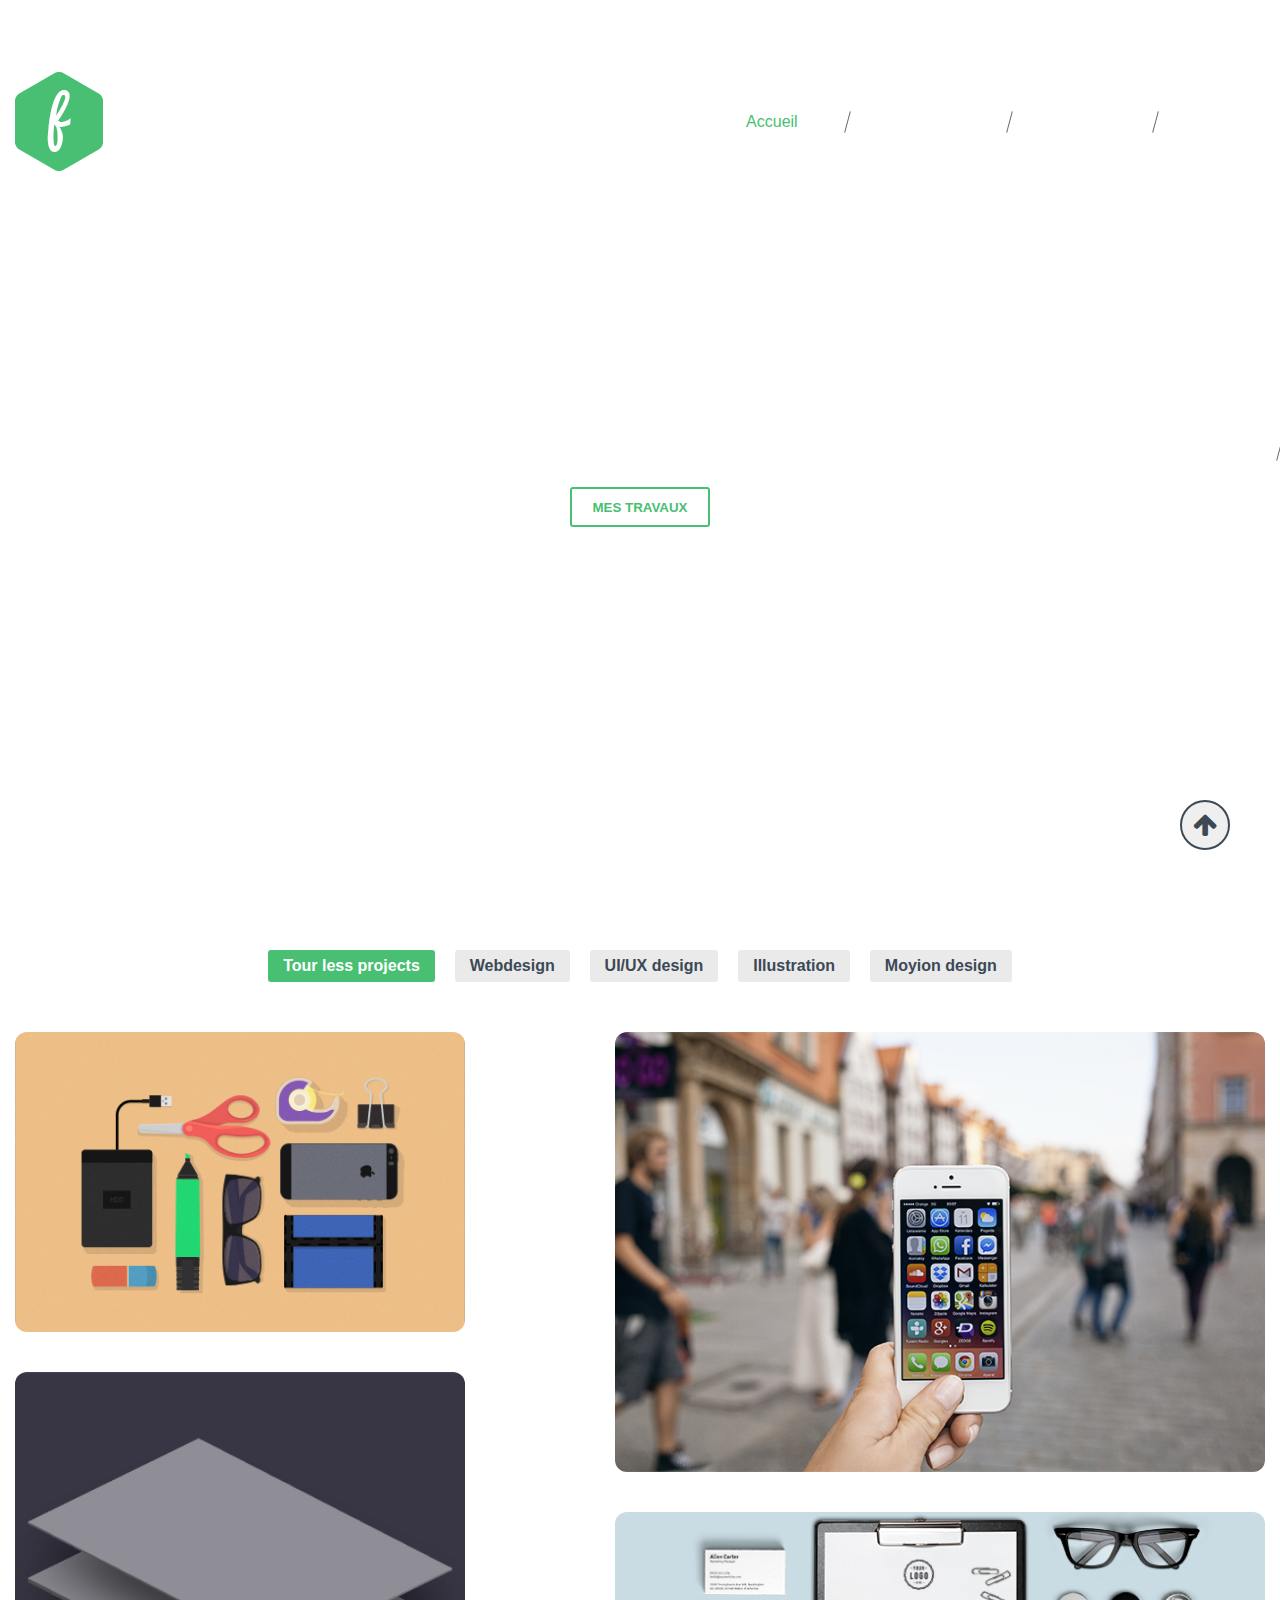
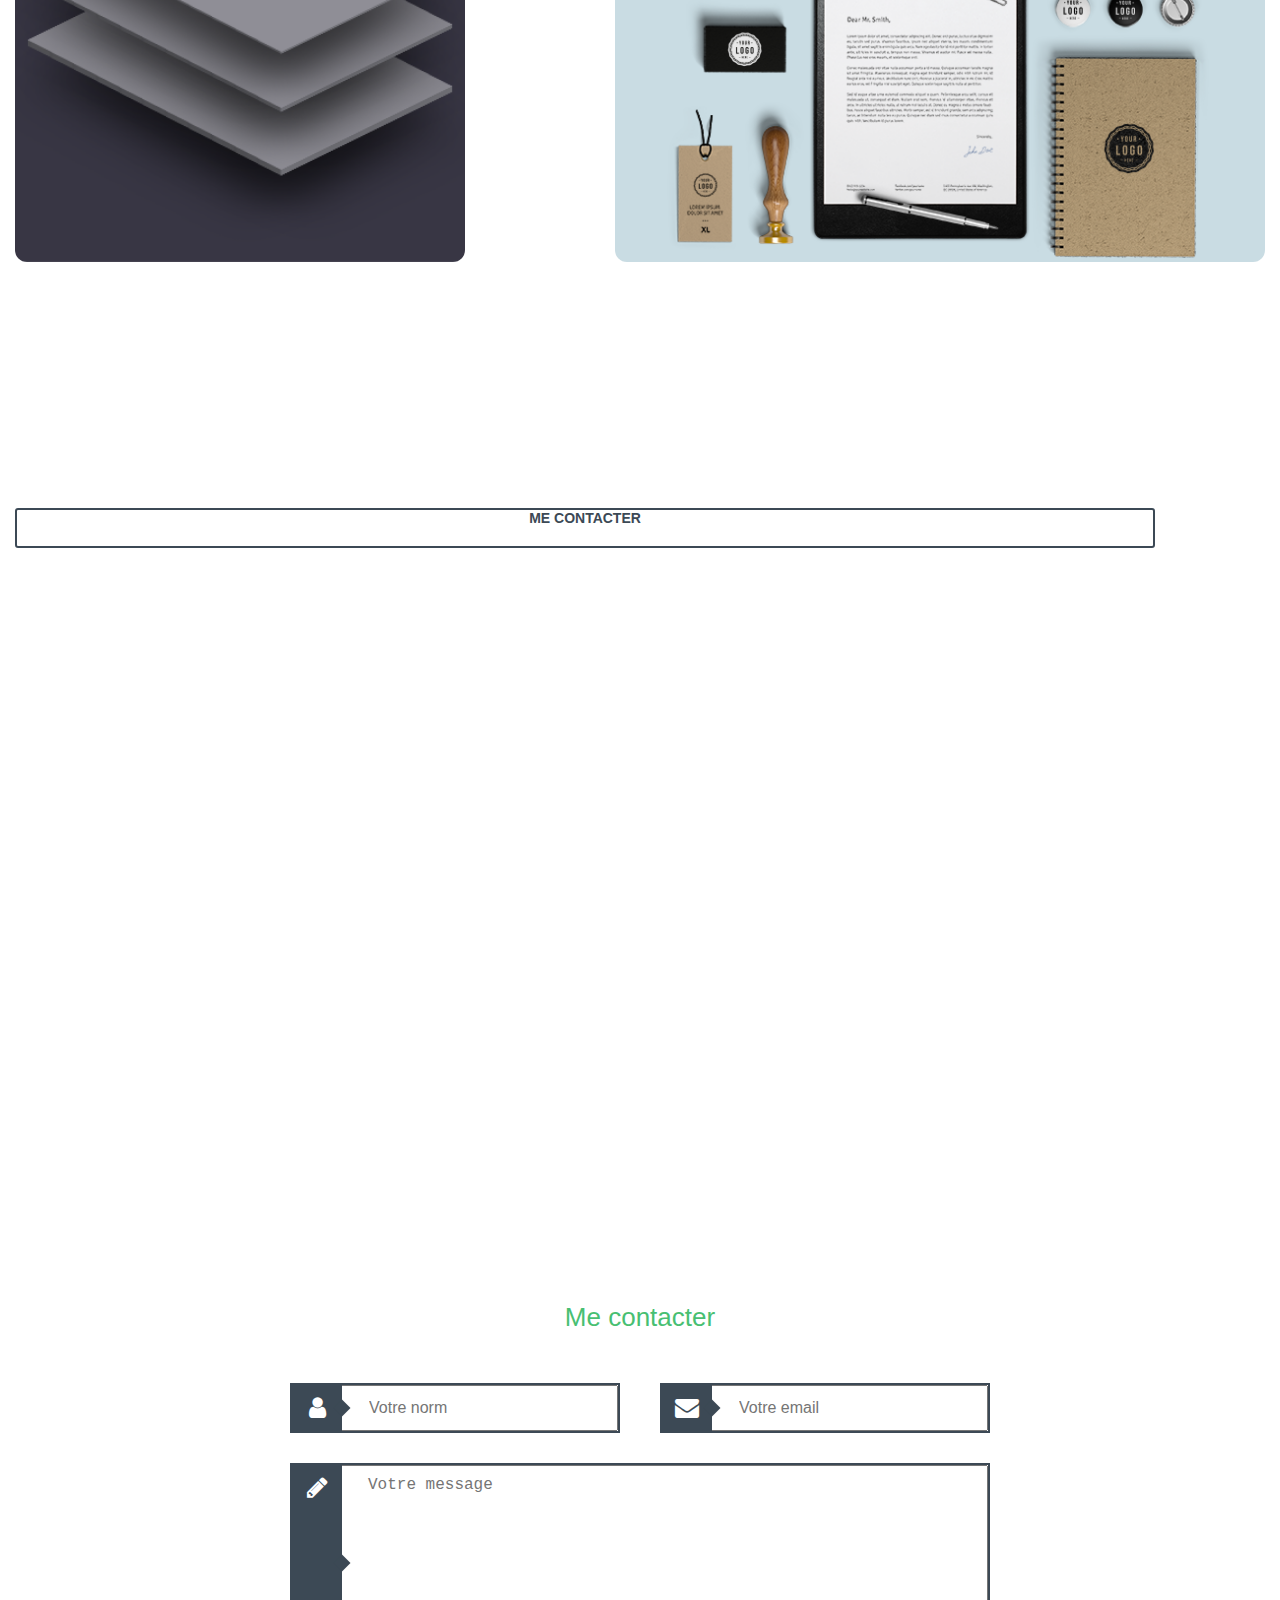
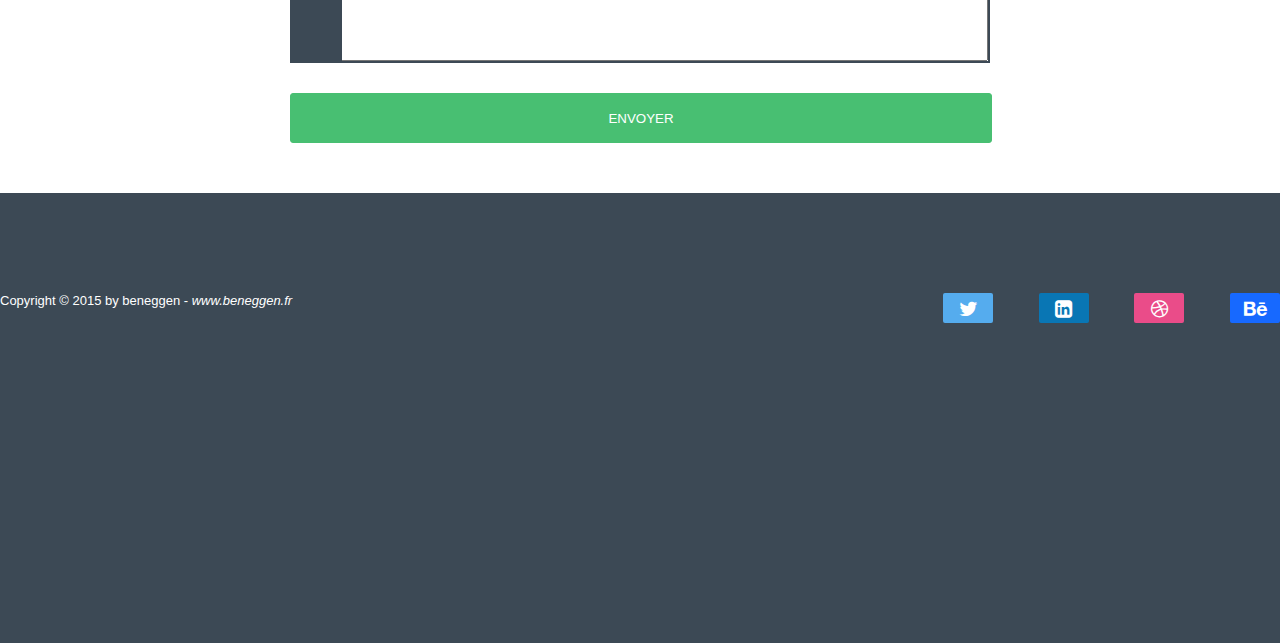
==== Foliac/index.html @ 92c4fd56 "fixes" ====
<!DOCTYPE>
<html>
    <head>
    <meta charset="UTF-8">
    <meta name="viewport" content="width=device-width, initial-scale=1.0">
    <meta http-equiv="X-UA-Compatible" content="ie=edge">
    <title>Foliac</title>
    <link rel="stylesheet" href="./styles/reset.css">
    <link rel="stylesheet" href="./styles/font-awesome.min.css">
    <link rel="stylesheet" href="./styles/style.css">
    <link rel="stylesheet" href="https://fonts.googleapis.com/css?family=Lato:700">
    </head>
    <body>
        <!-- Main screen -->
        <div class="main-screen">
            <header class="header wrapper">
              <div class="header__logo">
                <a href="/">
                  <img src=".\img\foliac-logo.png" alt="logo">
                </a>
              </div>
              <nav class="header__nav nav">
                <a class="nav__link nav__link--active" href="#">Accueil</a>
                <a class="nav__link" href="#gallery">Portfolio</a>
                <a class="nav__link" href="#">About</a>
                <a class="nav__link" href="#">Contact</a>
              </nav>
            </header>
            <section class="main-section wrapper">
              <h1 class="main-section__title">voici votre prochain portfolio</h1>
              <p class="main-section__text">un template psd simple et gratuit</p>
              <button class="btn btn--green main-section__btn">mes travaux</button>
            </section>
          </div>    
    <!-- /Main screen -->

    <!-- Galary -->
    <section id="gallery" class="section-gallery gallery">
        <div class="gallery__btn-controls btn-controls">
            <button class="btn-controls__btn btn-controls__btn--active">Tour less projects</button>
            <button class="btn-controls__btn">Webdesign</button>
            <button class="btn-controls__btn">UI/UX design</button>
            <button class="btn-controls__btn">Illustration</button>
            <button class="btn-controls__btn">Moyion design</button>
        </div>
        <div class="gallery__list wrapper">
            <div class="gallery__column">
              <div class="gallery__item gallery__item--size-1">
                <img src=".\img\img-1.png" alt="img-1">
                <div class="gallery__item-overlay overlay">
                  <div>
                    <p class="overlay__title">Forest app</p>
                    <p class="overlay__subtitle">application mobile</p>
                  </div>
                </div>
              </div>
              <div class="gallery__item gallery__item--size-2">
                <img src="./img/img-4.png" alt="img-4">
                <div class="gallery__item-overlay overlay">
                  <div>
                    <p class="overlay__title">Forest app</p>
                    <p class="overlay__subtitle">application mobile</p>
                  </div>
                </div>
              </div>
            </div>
            <div class="gallery__column gallery__column--large ">
              <div class="gallery__item gallery__item--size-3">
                <img src="./img/img-3.png" alt="img-3">
                <div class="gallery__item-overlay overlay">
                  <div>
                    <p class="overlay__title">Forest app</p>
                    <p class="overlay__subtitle">application mobile</p>
                  </div>
                </div>
              </div>
              <div class="gallery__item gallery__item--size-4">
                <img src="./img/img-2.png" alt="img-2">
                <div class="gallery__item-overlay overlay">
                  <div>
                    <p class="overlay__title">Forest app</p>
                    <p class="overlay__subtitle">application mobile</p>
                  </div>
                </div>
              </div>
            </div>
          </div>
        </section>
    <!-- /Galary -->
  <!-- Middle-backgroud of screen -->
  <div class="middle-screen">
  <section class="middle-section wrapper">
      <h1 class="middle-section__title">Michel Dupont</h1>
      <p class="middle-section__subtitle">Webdesigner, illustrateur, auteur</p>
      <p class="middle-section__text">Lorem ipsum dolor sit amet, consectetur adipisicing elit, sed diem nonummy nibh
          euismod tincidunt ut lacreet dolore magna aliguam erat volutpat</p>
      <p class="btn btn--bg middle-section__btn">me contacter</p>
  </section>  
  </div>
  <!-- /Middle-backgroud of screen  -->
    <!-- Form -->
  <section class="section-form"> 
    <div class="section-form__wrapper">
      <p class="section-form__title">
         Me contacter
      </p>
      <form class="section-form__form form">
        <div class="form__row">
            <div class="form__field form__field--small">
              <span class="form__icon-field">
                <i class="fa fa-user" aria-hidden="true"></i>
              </span>
              <input type="text" placeholder="Votre norm">
            </div>
            <div class="form__field form__field--small">
              <span class="form__icon-field">
                <i class="fa fa-envelope" aria-hidden="true"></i>
              </span>
              <input type="text" placeholder="Votre email">
            </div>
        </div>
        <div class="form__field form__field--textarea ">
          <span class="form__icon-field">
            <i class="fa fa-pencil" aria-hidden="true"></i>
          </span>
          <textarea placeholder="Votre message"></textarea>
        </div>
        <button class="form__btn">Envoyer</button>
      </form>
    </div>
  </section>
  <!-- /Form -->

  <!-- Button Up -->
    <button class="btn-up">
      <i class="fa fa-arrow-up" aria-hidden="true"></i>
    </button>
  <!-- /Button Up -->
   
  <!-- Footer -->
  <footer>
    <div class="footer-content">
      <p class="footer-text">Copyright © 2015 by beneggen - 
        <a class="foot__link">www.beneggen.fr</a>
      </p>
      <p class="btn-social">
        <i class="fa fa-twitter btn-social__fa" aria-hidden="true"></i>
        <i class="fa fa-linkedin-square btn-social__fa" aria-hidden="true"></i>
        <i class="fa fa-dribbble btn-social__fa" aria-hidden="true"></i>
        <i class="fa fa-behance btn-social__fa" aria-hidden="true"></i>
      </p>
    </div>
  </footer>
  <!-- Footer -->
</body>
</html>
---- Foliac/styles/style.css ----
body {
    overflow-x: hidden; /*для  */
    min-width:320px; /*чтобы никто не уменьшал сайт меньше этого размера*/
    font-size: 14px;
    color: #333;
    font-family: 'Segoe UI', 'Segoe UI', Tahoma, Geneva, Verdana, sans-serif
}

.wrapper {
    width:100%;
    min-width: 1170px;
    padding: 0 15px; 
    margin: 0 auto;
}

.btn {
    /*display: block; */
    /* margin: 0 auto; */
    height: 40px;
    width: auto;
    padding: 0 20px;
    background: transparent;
    border: 2px solid transparent;
    border-radius: 3px;
    text-transform: uppercase;
    font-weight: bold;
}
  
.btn--green {
    border-color: #48bf72;
    color: #48bf72;
}
  
.btn--green:hover {
    background-color: #48bf72;
    color: #fff;
}

/* Main screen */
.main-screen {
    background: url("../img/topbg.png") center no-repeat;
    background-size: cover;
    background-attachment: fixed;
    min-height: 650px;
    height:100%;
}
 
.header {
    padding-top: 36px;
    margin-bottom: 155px;
    overflow: hidden;
}
 
.header__logo {
    padding-top: 36px;
    float: left;
}

.header__nav {
    padding-top: 36px;
    float: right;
    height: 99px;
    line-height: 99px;
}
 
.nav__link {
    position: relative;
    color: #ffffff;
    font-size: 16px;
    padding: 0 50px;
}
 
.nav__link--active,
.nav__link:hover {
    color: #48bf72;
}
 
.nav__link:last-of-type {
    padding-right:0;
    position:static;
}

.nav__link:after {
    content: '';
    background-color: #646c74;
    position: absolute;
    top:50%;
    right:0;
    width: 1px;
    height:22px;
    transform: translateY(-50%) rotate(15deg);
    /* transform - повернул нам слешку, расположенную между линками в хедере */
}

.main-section {
    text-align: center;
    text-transform: uppercase;
    color: #fff;
}
  
.main-section__title {
    font-size: 46px;
    font-weight: bold;
    margin-bottom: 30px;
}
  
.main-section__text {
    font-size: 30px;
    margin-bottom: 43px;
}

/* Section gallery */
.section-gallery {
    padding-bottom: 90px;
}

.gallery__btn-controls {
    padding: 50px 0;
    text-align: center;
}
  
.btn-controls__btn {
    margin: 0 8px;
    height: 32px;
    padding: 0 15px;
    border-radius: 3px;
    color: #3c4955;
    font-size: 16px;
    background-color: #eaeaea;
    font-weight: bold;
    position: relative;
}
  
.btn-controls__btn--active,
.btn-controls__btn:hover {
    color: #fff;
    background-color: #48bf72;
}

.btn-controls__btn:hover > .btn-notification {
    opacity: 1;
    transform: translateX(-50%) translateY(0);
}
  
.btn-notification {
    position: absolute;
    top: -40px;
    left: 50%;
    transform: translateX(-50%) translateY(10px);
    padding: 5px 15px;
    border: 1px solid #3c4955;
    border-radius: 3px;
    color: #3c4955;
    font-size: 16px;
    opacity: 0;
    transition: all 0.3s ease-in-out;
    z-index: 1;
    white-space: nowrap;
}
  
.btn-notification:after {
    content: '';
    position: absolute;
    width: 8px;
    height: 8px;
    bottom: -5px;
    left: 50%;
    transform: translateX(-50%) rotate(-45deg);
    border-bottom: 1px solid #3c4955;
    border-left: 1px solid #3c4955;
    z-index: 2;
    background-color: #fff;
}

.gallery__list {
    overflow: hidden;
}

.gallery__column {
    float: left;
    width: 450px;
}
  
.gallery__column--large {
    float: right;
    width: 650px;
}

.gallery__item {
    margin-bottom: 40px;
    border-radius: 12px;
    overflow: hidden;
    position: relative;
}

.gallery__item:hover > .overlay {
    opacity: 1;
    z-index: 2;
    pointer-events: auto;
}

.gallery__item img {
    width: 100%;
    height: 100%;
    object-fit: cover;
}

.gallery__item:last-of-type {
    margin-bottom: 0;
}

.gallery__item--size-1 {
    height: 300px;
}

.gallery__item--size-2 {
    height: 490px;
}

.gallery__item--size-3 {
    height: 440px;
}

.gallery__item--size-4 {
    height: 350px;
}

.gallery__item-overlay {
    position: absolute;
    top: 0;
    left: 0;
    width: 100%;
    height: 100%;
    background: rgba(72, 191, 114, 0.9);
    text-align: center;
    color: #fff;
    display: table;
    opacity: 0;
    transition: all 0.3s ease-in-out;
    z-index: -1;
    pointer-events: none;
    cursor: pointer;
}
  
.gallery__item-overlay > div {
    height: 100%;
    display: table-cell;
    vertical-align: middle;
}

.overlay__title {
    font-size: 30px;
    font-weight: bold;
    margin-bottom: 15px;
}
  
.overlay__subtitle {
    font-size: 16px;
}
/* /Section gallery */

/* Middle-background of screen*/
.middle-screen {
    background: url("../img/middle-bg.png") center no-repeat;
    background-size: cover;
    background-attachment: fixed;
    min-height: 500px;
    height:100%;
}
.middle-section {
    position: absolute;
    padding-top: 92px;
    width: 418px;
    height: 322px; 
    color: #fff;
    float: right; 
    /* margin: 15%; */
    /* overflow: hidden; */
}
.middle-section__btn {
    margin: 0 auto;
    padding: 0 15px;
    box-sizing: border-box;
}

/* .wrapper-second {
    width:100%;
    min-width: 1170px;
    margin: 100 auto;
}  */

.btn--bg {
    border-color: #3c4955;
    color: #3c4955;
    text-align: center;
}
/* /Middle-background of screen*/

/* FORM */
.section-form {
    padding: 50px 0;
    text-align: center;
}
  
.section-form__wrapper {
    max-width: 700px;
    margin: 0 auto;
}
  
.section-form__title {
    font-size: 26px;
    color: #48bf72;
    margin-bottom: 50px;
}
  
.section-form__form {
    width: 100%;
}
  
.form__field {
    height: 50px;
    border: 2px solid #3c4955;
    margin-bottom: 30px;
    position: relative;
}
  
.form__icon-field {
    position: absolute;
    height: 100%;
    width: 50px;
    line-height: 50px;
    text-align: center;
    background-color: #3c4955;
    color: #fff;
    font-size: 24px;
    padding-top: 10px;
}
  
.form__icon-field:after {
    position: absolute;
    content: '';
    top: 50%;
    right: -6px;
    width: 12px;
    height: 12px;
    background-color: #3c4955;
    transform: translateY(-50%) rotate(45deg);
}
  
.form__field--textarea {
    height: 200px;
}
  
  
.form__field > input {
    padding: 0 25px 0 75px;
    font-size: 16px;
}
  
.form__field > textarea {
    padding: 10px 25px 10px 75px;
    font-size: 16px;
}
  
.form__row {
    overflow: hidden;
}
  
.form__field--small {
    width: calc((100% - 40px) / 2);
    float: left;
    margin-right: 40px;
}
  
.form__field--small:last-of-type {
    margin-right: 0;
}

.form__btn {
    position: relative;
    width: 702px;
    height: 50px;
    border: 1px solid #48bf72;
    background-color: #48bf72;
    border-radius: 3px;
    color: #fff;
    font: 'Lato', sans-serif 14px;
    text-transform: uppercase;
}
  
/* Button Up */
.btn-up {
    position: fixed;
    bottom: 50px;
    right: 50px;
    width: 50px;
    height: 50px;
    border-radius: 25px;
    border: 2px solid #3c4955;
    font-size: 26px;
    color: #3c4955;
}
  
.btn-up:hover {
    border-color: #48bf72;
    color: #48bf72;
}
/*/ Button Up */
/* Footer */
footer {
    position: absolute;
    background-color: #3c4955;
    background-size: cover;
    background-attachment: fixed;
    width: 100%;
    min-height: 200px;
    height: 50%;
}

.footer-content {
    font-size: 13px;
    color: #ffffff;
    padding-top: 100px;
}

.footer-text {
    float: left;
    width: 50%;
}
.foot__link {
    font-style: oblique;
}

.btn-social {
    position: relative; 
    float: right;
    color: #ffffff;
    font-size: 20px;
    text-align: center;
}

.btn-social__fa {
    position: relative;
    width: 50px;
    height: 30px;
    line-height: 30px;
    border: 1px solid transparent;   
    border-radius: 2px;
    margin-left: 40px;
}

/* .btn-social__fa:before {
	position: absolute;
	top: -12.5px; 
	left: 0;
	width: 0;
	height: 0;
	border-left: 25px solid transparent;
    border-right: 25px solid transparent;
    border-bottom: 12.5px solid red;
} */

/* .btn-social__fa:after {
	position: absolute;
	bottom: -12.5px; 
	left: 0;
	width: 0;
	height: 0;
	border-left: 25px solid transparent;
	border-right: 25px solid transparent;
    border-top: 12.5px solid red;
} */
.btn-social__fa:after {
    width: 0;
    height: 0;
    bottom: -7px;
    border-style: solid;
    border-width: 0 25px 15px 25px;
    border-color: transparent transparent #a4bcd6 transparent;
    transform: translateX(-50%) rotate(-45deg);
    background-color:#ea4c89;
}

.btn-social:last-of-type {
    margin-right:0;
    position:static;
}

.fa-twitter {
    background-color: #55acee;
}

.fa-linkedin-square {
    background-color: #0976b4;
}

.fa-dribbble {
    background-color: #ea4c89;
}

.fa-behance {
    background-color: #1769ff;
}
/* /Footer */
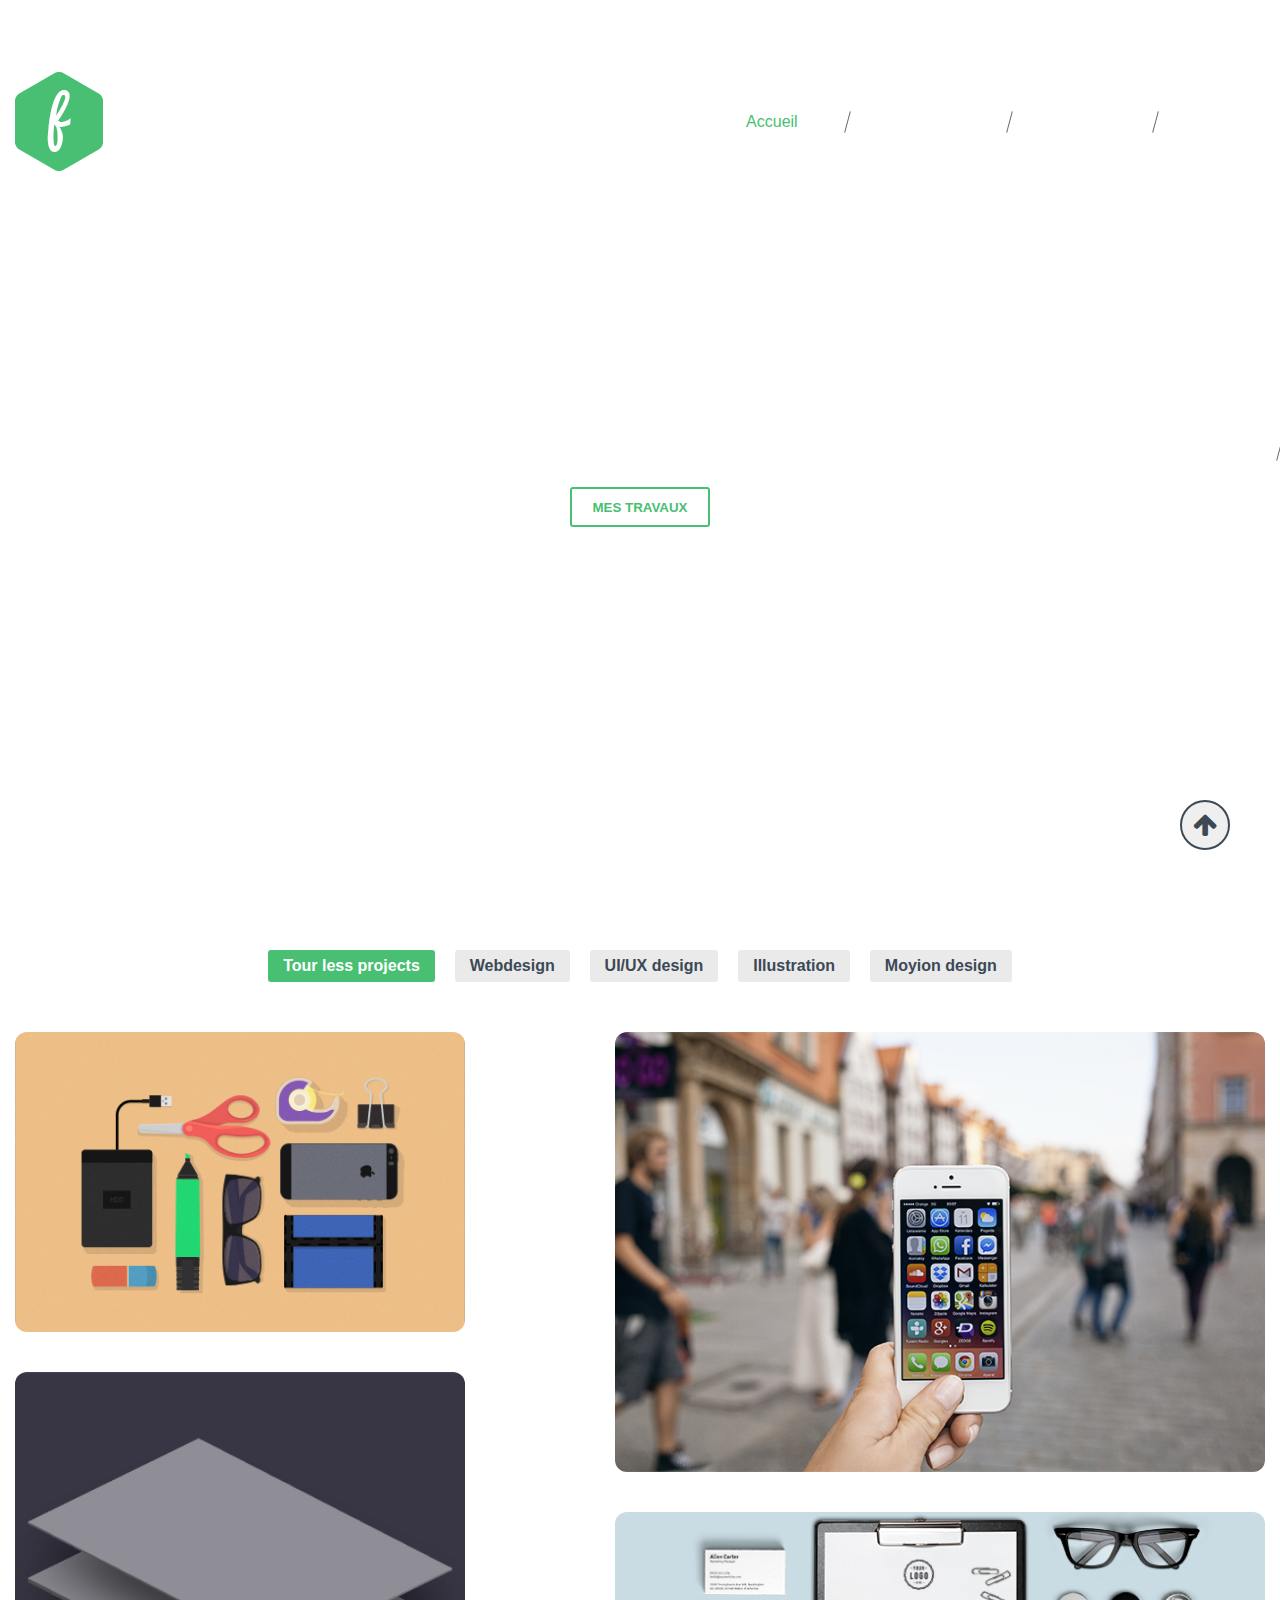
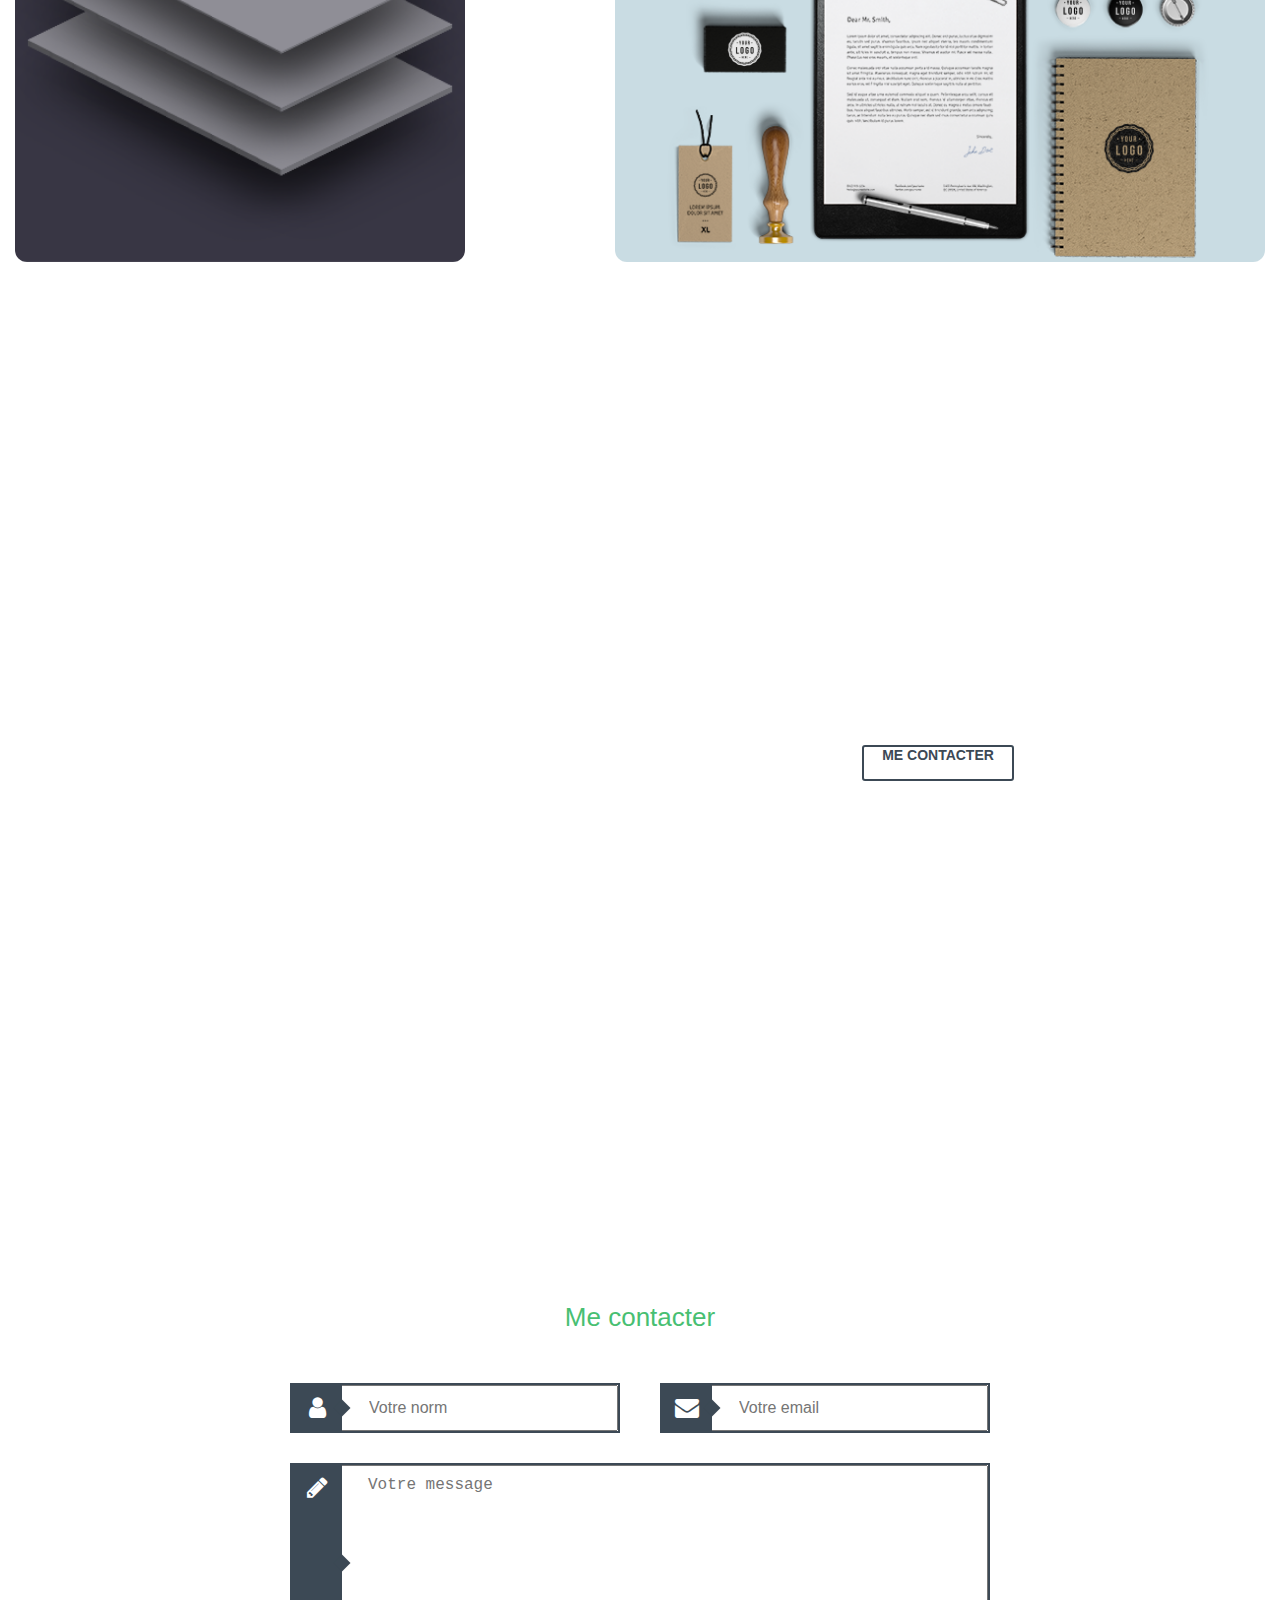
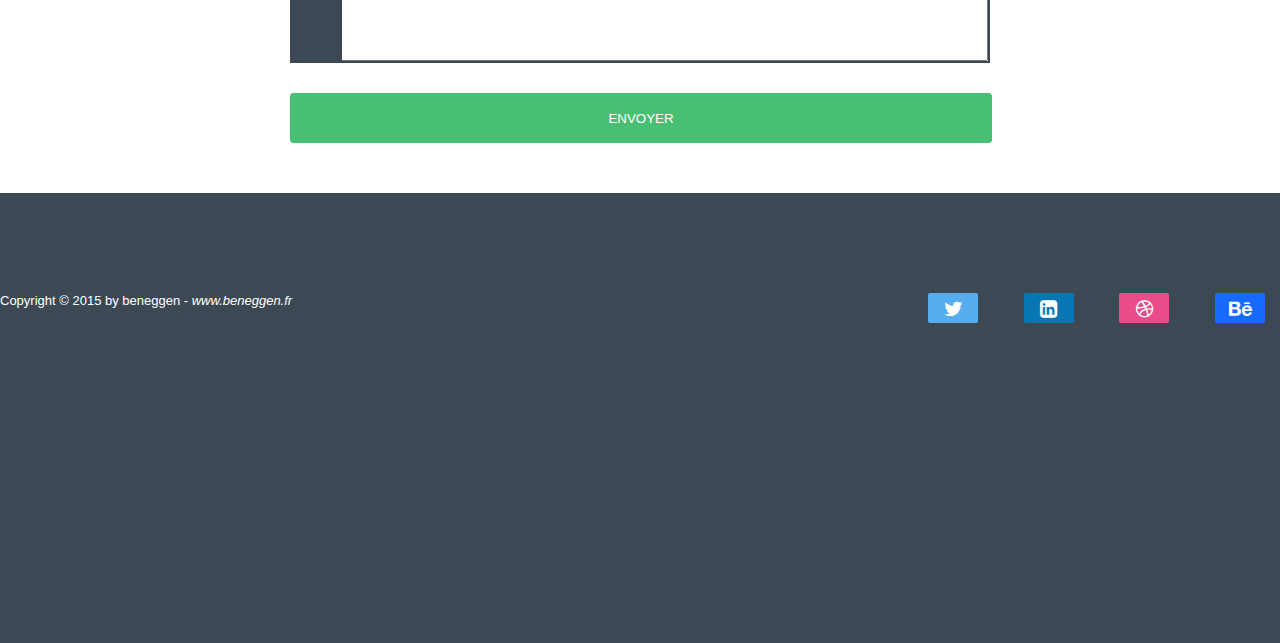
==== commit c6e75fbb: "fixed bugs" ====
--- a/Foliac/index.html
+++ b/Foliac/index.html
@@ -1,156 +1,156 @@
 <!DOCTYPE>
 <html>
-    <head>
-    <meta charset="UTF-8">
-    <meta name="viewport" content="width=device-width, initial-scale=1.0">
-    <meta http-equiv="X-UA-Compatible" content="ie=edge">
-    <title>Foliac</title>
-    <link rel="stylesheet" href="./styles/reset.css">
-    <link rel="stylesheet" href="./styles/font-awesome.min.css">
-    <link rel="stylesheet" href="./styles/style.css">
-    <link rel="stylesheet" href="https://fonts.googleapis.com/css?family=Lato:700">
-    </head>
-    <body>
-        <!-- Main screen -->
-        <div class="main-screen">
-            <header class="header wrapper">
-              <div class="header__logo">
-                <a href="/">
-                  <img src=".\img\foliac-logo.png" alt="logo">
-                </a>
-              </div>
-              <nav class="header__nav nav">
-                <a class="nav__link nav__link--active" href="#">Accueil</a>
-                <a class="nav__link" href="#gallery">Portfolio</a>
-                <a class="nav__link" href="#">About</a>
-                <a class="nav__link" href="#">Contact</a>
-              </nav>
-            </header>
-            <section class="main-section wrapper">
-              <h1 class="main-section__title">voici votre prochain portfolio</h1>
-              <p class="main-section__text">un template psd simple et gratuit</p>
-              <button class="btn btn--green main-section__btn">mes travaux</button>
-            </section>
-          </div>    
-    <!-- /Main screen -->
+<head>
+<meta charset="UTF-8">
+<meta name="viewport" content="width=device-width, initial-scale=1.0">
+<meta http-equiv="X-UA-Compatible" content="ie=edge">
+<title>Foliac</title>
+<link rel="stylesheet" href="./styles/reset.css">
+<link rel="stylesheet" href="./styles/font-awesome.min.css">
+<link rel="stylesheet" href="./styles/style.css">
+<link rel="stylesheet" href="https://fonts.googleapis.com/css?family=Lato:700">
+</head>
+<body>
+<!-- Main screen -->
+<div class="main-screen">
+    <header class="header wrapper">
+      <div class="header__logo">
+        <a href="/">
+          <img src=".\img\foliac-logo.png" alt="logo">
+        </a>
+      </div>
+      <nav class="header__nav nav">
+        <a class="nav__link nav__link--active" href="#">Accueil</a>
+        <a class="nav__link" href="#gallery">Portfolio</a>
+        <a class="nav__link" href="#">About</a>
+        <a class="nav__link" href="#">Contact</a>
+      </nav>
+    </header>
+    <section class="main-section wrapper">
+      <h1 class="main-section__title">voici votre prochain portfolio</h1>
+      <p class="main-section__text">un template psd simple et gratuit</p>
+      <button class="btn btn--green main-section__btn">mes travaux</button>
+    </section>
+  </div>
+<!-- /Main screen -->
 
-    <!-- Galary -->
-    <section id="gallery" class="section-gallery gallery">
-        <div class="gallery__btn-controls btn-controls">
-            <button class="btn-controls__btn btn-controls__btn--active">Tour less projects</button>
-            <button class="btn-controls__btn">Webdesign</button>
-            <button class="btn-controls__btn">UI/UX design</button>
-            <button class="btn-controls__btn">Illustration</button>
-            <button class="btn-controls__btn">Moyion design</button>
-        </div>
-        <div class="gallery__list wrapper">
-            <div class="gallery__column">
-              <div class="gallery__item gallery__item--size-1">
-                <img src=".\img\img-1.png" alt="img-1">
-                <div class="gallery__item-overlay overlay">
-                  <div>
-                    <p class="overlay__title">Forest app</p>
-                    <p class="overlay__subtitle">application mobile</p>
-                  </div>
-                </div>
-              </div>
-              <div class="gallery__item gallery__item--size-2">
-                <img src="./img/img-4.png" alt="img-4">
-                <div class="gallery__item-overlay overlay">
-                  <div>
-                    <p class="overlay__title">Forest app</p>
-                    <p class="overlay__subtitle">application mobile</p>
-                  </div>
+  <!-- Galary -->
+  <section id="gallery" class="section-gallery gallery">
+      <div class="gallery__btn-controls btn-controls">
+          <button class="btn-controls__btn btn-controls__btn--active">Tour less projects</button>
+          <button class="btn-controls__btn">Webdesign</button>
+          <button class="btn-controls__btn">UI/UX design</button>
+          <button class="btn-controls__btn">Illustration</button>
+          <button class="btn-controls__btn">Moyion design</button>
+      </div>
+      <div class="gallery__list wrapper">
+          <div class="gallery__column">
+            <div class="gallery__item gallery__item--size-1">
+              <img src=".\img\img-1.png" alt="img-1">
+              <div class="gallery__item-overlay overlay">
+                <div>
+                  <p class="overlay__title">Forest app</p>
+                  <p class="overlay__subtitle">application mobile</p>
                 </div>
               </div>
             </div>
-            <div class="gallery__column gallery__column--large ">
-              <div class="gallery__item gallery__item--size-3">
-                <img src="./img/img-3.png" alt="img-3">
-                <div class="gallery__item-overlay overlay">
-                  <div>
-                    <p class="overlay__title">Forest app</p>
-                    <p class="overlay__subtitle">application mobile</p>
-                  </div>
-                </div>
-              </div>
-              <div class="gallery__item gallery__item--size-4">
-                <img src="./img/img-2.png" alt="img-2">
-                <div class="gallery__item-overlay overlay">
-                  <div>
-                    <p class="overlay__title">Forest app</p>
-                    <p class="overlay__subtitle">application mobile</p>
-                  </div>
+            <div class="gallery__item gallery__item--size-2">
+              <img src="./img/img-4.png" alt="img-4">
+              <div class="gallery__item-overlay overlay">
+                <div>
+                  <p class="overlay__title">Forest app</p>
+                  <p class="overlay__subtitle">application mobile</p>
                 </div>
               </div>
             </div>
           </div>
-        </section>
-    <!-- /Galary -->
-  <!-- Middle-backgroud of screen -->
-  <div class="middle-screen">
-  <section class="middle-section wrapper">
-      <h1 class="middle-section__title">Michel Dupont</h1>
-      <p class="middle-section__subtitle">Webdesigner, illustrateur, auteur</p>
-      <p class="middle-section__text">Lorem ipsum dolor sit amet, consectetur adipisicing elit, sed diem nonummy nibh
-          euismod tincidunt ut lacreet dolore magna aliguam erat volutpat</p>
-      <p class="btn btn--bg middle-section__btn">me contacter</p>
-  </section>  
+          <div class="gallery__column gallery__column--large ">
+            <div class="gallery__item gallery__item--size-3">
+              <img src="./img/img-3.png" alt="img-3">
+              <div class="gallery__item-overlay overlay">
+                <div>
+                  <p class="overlay__title">Forest app</p>
+                  <p class="overlay__subtitle">application mobile</p>
+                </div>
+              </div>
+            </div>
+            <div class="gallery__item gallery__item--size-4">
+              <img src="./img/img-2.png" alt="img-2">
+              <div class="gallery__item-overlay overlay">
+                <div>
+                  <p class="overlay__title">Forest app</p>
+                  <p class="overlay__subtitle">application mobile</p>
+                </div>
+              </div>
+            </div>
+          </div>
+        </div>
+      </section>
+  <!-- /Galary -->
+<!-- Middle-backgroud of screen -->
+<div class="middle-screen">
+<section class="middle-section">
+    <h1 class="middle-section__title">Michel Dupont</h1>
+    <p class="middle-section__subtitle">Webdesigner, illustrateur, auteur</p>
+    <p class="middle-section__text">Lorem ipsum dolor sit amet, consectetur adipisicing elit, sed diem nonummy nibh
+      euismod tincidunt ut lacreet dolore magna aliguam erat volutpat</p>
+    <p class="btn btn--bg middle-section__btn">me contacter</p>
+</section>  
+</div>
+<!-- /Middle-backgroud of screen  -->
+  <!-- Form -->
+<section class="section-form"> 
+  <div class="section-form__wrapper">
+    <p class="section-form__title">
+        Me contacter
+    </p>
+    <form class="section-form__form form">
+      <div class="form__row">
+          <div class="form__field form__field--small">
+            <span class="form__icon-field">
+              <i class="fa fa-user" aria-hidden="true"></i>
+            </span>
+            <input type="text" placeholder="Votre norm">
+          </div>
+          <div class="form__field form__field--small">
+            <span class="form__icon-field">
+              <i class="fa fa-envelope" aria-hidden="true"></i>
+            </span>
+            <input type="text" placeholder="Votre email">
+          </div>
+      </div>
+      <div class="form__field form__field--textarea ">
+        <span class="form__icon-field">
+          <i class="fa fa-pencil" aria-hidden="true"></i>
+        </span>
+        <textarea placeholder="Votre message"></textarea>
+      </div>
+      <button class="form__btn">Envoyer</button>
+    </form>
   </div>
-  <!-- /Middle-backgroud of screen  -->
-    <!-- Form -->
-  <section class="section-form"> 
-    <div class="section-form__wrapper">
-      <p class="section-form__title">
-         Me contacter
-      </p>
-      <form class="section-form__form form">
-        <div class="form__row">
-            <div class="form__field form__field--small">
-              <span class="form__icon-field">
-                <i class="fa fa-user" aria-hidden="true"></i>
-              </span>
-              <input type="text" placeholder="Votre norm">
-            </div>
-            <div class="form__field form__field--small">
-              <span class="form__icon-field">
-                <i class="fa fa-envelope" aria-hidden="true"></i>
-              </span>
-              <input type="text" placeholder="Votre email">
-            </div>
-        </div>
-        <div class="form__field form__field--textarea ">
-          <span class="form__icon-field">
-            <i class="fa fa-pencil" aria-hidden="true"></i>
-          </span>
-          <textarea placeholder="Votre message"></textarea>
-        </div>
-        <button class="form__btn">Envoyer</button>
-      </form>
-    </div>
-  </section>
-  <!-- /Form -->
+</section>
+<!-- /Form -->
 
-  <!-- Button Up -->
-    <button class="btn-up">
-      <i class="fa fa-arrow-up" aria-hidden="true"></i>
-    </button>
-  <!-- /Button Up -->
-   
-  <!-- Footer -->
-  <footer>
-    <div class="footer-content">
-      <p class="footer-text">Copyright © 2015 by beneggen - 
-        <a class="foot__link">www.beneggen.fr</a>
-      </p>
-      <p class="btn-social">
-        <i class="fa fa-twitter btn-social__fa" aria-hidden="true"></i>
-        <i class="fa fa-linkedin-square btn-social__fa" aria-hidden="true"></i>
-        <i class="fa fa-dribbble btn-social__fa" aria-hidden="true"></i>
-        <i class="fa fa-behance btn-social__fa" aria-hidden="true"></i>
-      </p>
-    </div>
-  </footer>
-  <!-- Footer -->
+<!-- Button Up -->
+  <button class="btn-up">
+    <i class="fa fa-arrow-up" aria-hidden="true"></i>
+  </button>
+<!-- /Button Up -->
+
+<!-- Footer -->
+<footer>
+  <div class="footer-content">
+    <p class="footer-text">Copyright © 2015 by beneggen - 
+      <a class="foot__link">www.beneggen.fr</a>
+    </p>
+    <p class="btn-social">
+      <i class="fa fa-twitter btn-social__fa" aria-hidden="true"></i>
+      <i class="fa fa-linkedin-square btn-social__fa" aria-hidden="true"></i>
+      <i class="fa fa-dribbble btn-social__fa" aria-hidden="true"></i>
+      <i class="fa fa-behance btn-social__fa" aria-hidden="true"></i>
+    </p>
+  </div>
+</footer>
+<!-- Footer -->
 </body>
 </html>--- a/Foliac/styles/style.css
+++ b/Foliac/styles/style.css
@@ -1,506 +1,504 @@
 
 body {
-    overflow-x: hidden; /*для  */
-    min-width:320px; /*чтобы никто не уменьшал сайт меньше этого размера*/
-    font-size: 14px;
-    color: #333;
-    font-family: 'Segoe UI', 'Segoe UI', Tahoma, Geneva, Verdana, sans-serif
+	overflow-x: hidden; /*для  */
+	min-width:320px; /*чтобы никто не уменьшал сайт меньше этого размера*/
+	font-size: 14px;
+	color: #333;
+	font-family: 'Segoe UI', 'Segoe UI', Tahoma, Geneva, Verdana, sans-serif
 }
 
 .wrapper {
-    width:100%;
-    min-width: 1170px;
-    padding: 0 15px; 
-    margin: 0 auto;
+	width:100%;
+	min-width: 1170px;
+	padding: 0 15px;
+	margin: 0 auto;
 }
 
 .btn {
-    /*display: block; */
-    /* margin: 0 auto; */
-    height: 40px;
-    width: auto;
-    padding: 0 20px;
-    background: transparent;
-    border: 2px solid transparent;
-    border-radius: 3px;
-    text-transform: uppercase;
-    font-weight: bold;
-}
-  
+	height: 40px;
+	width: auto;
+	padding: 0 20px;
+	background: transparent;
+	border: 2px solid transparent;
+	border-radius: 3px;
+	text-transform: uppercase;
+	font-weight: bold;
+}
+
 .btn--green {
-    border-color: #48bf72;
-    color: #48bf72;
+	border-color: #48bf72;
+	color: #48bf72;
 }
   
 .btn--green:hover {
-    background-color: #48bf72;
-    color: #fff;
+	background-color: #48bf72;
+	color: #fff;
 }
 
 /* Main screen */
 .main-screen {
-    background: url("../img/topbg.png") center no-repeat;
-    background-size: cover;
-    background-attachment: fixed;
-    min-height: 650px;
-    height:100%;
-}
- 
+	background: url("../img/topbg.png") center no-repeat;
+	background-size: cover;
+	background-attachment: fixed;
+	min-height: 650px;
+	height:100%;
+}
+
 .header {
-    padding-top: 36px;
-    margin-bottom: 155px;
-    overflow: hidden;
-}
- 
+	padding-top: 36px;
+	margin-bottom: 155px;
+	overflow: hidden;
+}
+
 .header__logo {
-    padding-top: 36px;
-    float: left;
+	padding-top: 36px;
+	float: left;
 }
 
 .header__nav {
-    padding-top: 36px;
-    float: right;
-    height: 99px;
-    line-height: 99px;
+	padding-top: 36px;
+	float: right;
+	height: 99px;
+	line-height: 99px;
 }
  
 .nav__link {
-    position: relative;
-    color: #ffffff;
-    font-size: 16px;
-    padding: 0 50px;
+	position: relative;
+	color: #ffffff;
+	font-size: 16px;
+	padding: 0 50px;
 }
  
 .nav__link--active,
 .nav__link:hover {
-    color: #48bf72;
+	color: #48bf72;
 }
  
 .nav__link:last-of-type {
-    padding-right:0;
-    position:static;
+	padding-right:0;
+	position:static;
 }
 
 .nav__link:after {
-    content: '';
-    background-color: #646c74;
-    position: absolute;
-    top:50%;
-    right:0;
-    width: 1px;
-    height:22px;
-    transform: translateY(-50%) rotate(15deg);
-    /* transform - повернул нам слешку, расположенную между линками в хедере */
+	content: '';
+	background-color: #646c74;
+	position: absolute;
+	top:50%;
+	right:0;
+	width: 1px;
+	height:22px;
+	transform: translateY(-50%) rotate(15deg);
+	/* transform - повернул нам слешку, расположенную между линками в хедере */
 }
 
 .main-section {
-    text-align: center;
-    text-transform: uppercase;
-    color: #fff;
-}
-  
+	text-align: center;
+	text-transform: uppercase;
+	color: #fff;
+}
+
 .main-section__title {
-    font-size: 46px;
-    font-weight: bold;
-    margin-bottom: 30px;
-}
-  
+	font-size: 46px;
+	font-weight: bold;
+	margin-bottom: 30px;
+}
+
 .main-section__text {
-    font-size: 30px;
-    margin-bottom: 43px;
+	font-size: 30px;
+	margin-bottom: 43px;
 }
 
 /* Section gallery */
 .section-gallery {
-    padding-bottom: 90px;
+	padding-bottom: 90px;
 }
 
 .gallery__btn-controls {
-    padding: 50px 0;
-    text-align: center;
+	padding: 50px 0;
+	text-align: center;
 }
   
 .btn-controls__btn {
-    margin: 0 8px;
-    height: 32px;
-    padding: 0 15px;
-    border-radius: 3px;
-    color: #3c4955;
-    font-size: 16px;
-    background-color: #eaeaea;
-    font-weight: bold;
-    position: relative;
+	margin: 0 8px;
+	height: 32px;
+	padding: 0 15px;
+	border-radius: 3px;
+	color: #3c4955;
+	font-size: 16px;
+	background-color: #eaeaea;
+	font-weight: bold;
+	position: relative;
 }
   
 .btn-controls__btn--active,
 .btn-controls__btn:hover {
-    color: #fff;
-    background-color: #48bf72;
+	color: #fff;
+	background-color: #48bf72;
 }
 
 .btn-controls__btn:hover > .btn-notification {
-    opacity: 1;
-    transform: translateX(-50%) translateY(0);
+	opacity: 1;
+	transform: translateX(-50%) translateY(0);
 }
   
 .btn-notification {
-    position: absolute;
-    top: -40px;
-    left: 50%;
-    transform: translateX(-50%) translateY(10px);
-    padding: 5px 15px;
-    border: 1px solid #3c4955;
-    border-radius: 3px;
-    color: #3c4955;
-    font-size: 16px;
-    opacity: 0;
-    transition: all 0.3s ease-in-out;
-    z-index: 1;
-    white-space: nowrap;
-}
-  
+	position: absolute;
+	top: -40px;
+	left: 50%;
+	transform: translateX(-50%) translateY(10px);
+	padding: 5px 15px;
+	border: 1px solid #3c4955;
+	border-radius: 3px;
+	color: #3c4955;
+	font-size: 16px;
+	opacity: 0;
+	transition: all 0.3s ease-in-out;
+	z-index: 1;
+	white-space: nowrap;
+}
+
 .btn-notification:after {
-    content: '';
-    position: absolute;
-    width: 8px;
-    height: 8px;
-    bottom: -5px;
-    left: 50%;
-    transform: translateX(-50%) rotate(-45deg);
-    border-bottom: 1px solid #3c4955;
-    border-left: 1px solid #3c4955;
-    z-index: 2;
-    background-color: #fff;
+	content: '';
+	position: absolute;
+	width: 8px;
+	height: 8px;
+	bottom: -5px;
+	left: 50%;
+	transform: translateX(-50%) rotate(-45deg);
+	border-bottom: 1px solid #3c4955;
+	border-left: 1px solid #3c4955;
+	z-index: 2;
+	background-color: #fff;
 }
 
 .gallery__list {
-    overflow: hidden;
+	overflow: hidden;
 }
 
 .gallery__column {
-    float: left;
-    width: 450px;
-}
-  
+	float: left;
+	width: 450px;
+}
+
 .gallery__column--large {
-    float: right;
-    width: 650px;
+	float: right;
+	width: 650px;
 }
 
 .gallery__item {
-    margin-bottom: 40px;
-    border-radius: 12px;
-    overflow: hidden;
-    position: relative;
+	margin-bottom: 40px;
+	border-radius: 12px;
+	overflow: hidden;
+	position: relative;
 }
 
 .gallery__item:hover > .overlay {
-    opacity: 1;
-    z-index: 2;
-    pointer-events: auto;
+	opacity: 1;
+	z-index: 2;
+	pointer-events: auto;
 }
 
 .gallery__item img {
-    width: 100%;
-    height: 100%;
-    object-fit: cover;
+	width: 100%;
+	height: 100%;
+	object-fit: cover;
 }
 
 .gallery__item:last-of-type {
-    margin-bottom: 0;
+	margin-bottom: 0;
 }
 
 .gallery__item--size-1 {
-    height: 300px;
+	height: 300px;
 }
 
 .gallery__item--size-2 {
-    height: 490px;
+	height: 490px;
 }
 
 .gallery__item--size-3 {
-    height: 440px;
+	height: 440px;
 }
 
 .gallery__item--size-4 {
-    height: 350px;
+	height: 350px;
 }
 
 .gallery__item-overlay {
-    position: absolute;
-    top: 0;
-    left: 0;
-    width: 100%;
-    height: 100%;
-    background: rgba(72, 191, 114, 0.9);
-    text-align: center;
-    color: #fff;
-    display: table;
-    opacity: 0;
-    transition: all 0.3s ease-in-out;
-    z-index: -1;
-    pointer-events: none;
-    cursor: pointer;
-}
-  
+	position: absolute;
+	top: 0;
+	left: 0;
+	width: 100%;
+	height: 100%;
+	background: rgba(72, 191, 114, 0.9);
+	text-align: center;
+	color: #fff;
+	display: table;
+	opacity: 0;
+	transition: all 0.3s ease-in-out;
+	z-index: -1;
+	pointer-events: none;
+	cursor: pointer;
+}
+
 .gallery__item-overlay > div {
-    height: 100%;
-    display: table-cell;
-    vertical-align: middle;
+	height: 100%;
+	display: table-cell;
+	vertical-align: middle;
 }
 
 .overlay__title {
-    font-size: 30px;
-    font-weight: bold;
-    margin-bottom: 15px;
-}
-  
+	font-size: 30px;
+	font-weight: bold;
+	margin-bottom: 15px;
+}
+
 .overlay__subtitle {
-    font-size: 16px;
+	font-size: 16px;
 }
 /* /Section gallery */
 
 /* Middle-background of screen*/
 .middle-screen {
-    background: url("../img/middle-bg.png") center no-repeat;
-    background-size: cover;
-    background-attachment: fixed;
-    min-height: 500px;
-    height:100%;
-}
+	background: url("../img/middle-bg.png") center no-repeat;
+	background-size: cover;
+	background-attachment: fixed;
+	min-height: 500px;
+	height: 100%;
+}
+
 .middle-section {
-    position: absolute;
-    padding-top: 92px;
-    width: 418px;
-    height: 322px; 
-    color: #fff;
-    float: right; 
-    /* margin: 15%; */
-    /* overflow: hidden; */
-}
+	position: relative;
+	float: right;
+	margin-top: 15%;
+	width: 50%;
+	max-width: 418px;
+	max-height: 322px;
+	color: #fff;
+}
+
 .middle-section__btn {
-    margin: 0 auto;
-    padding: 0 15px;
-    box-sizing: border-box;
-}
-
-/* .wrapper-second {
-    width:100%;
-    min-width: 1170px;
-    margin: 100 auto;
-}  */
+	margin: 0;
+	padding: 0 15px;
+	width: 152px;
+	height: 36px;
+	text-align: center;
+}
+
+.middle-section__title {
+	font-size: 32px;
+	margin-bottom: 15px;
+}
+
+.middle-section__subtitle {
+	font-size: 18px;
+	margin-bottom: 40px;
+}
+
+.middle-section__text {
+	margin-bottom: 40px;
+}
 
 .btn--bg {
-    border-color: #3c4955;
-    color: #3c4955;
-    text-align: center;
+	border-color: #3c4955;
+	color: #3c4955;
+	
 }
 /* /Middle-background of screen*/
 
 /* FORM */
 .section-form {
-    padding: 50px 0;
-    text-align: center;
-}
-  
+	padding: 50px 0;
+	text-align: center;
+}
+
 .section-form__wrapper {
-    max-width: 700px;
-    margin: 0 auto;
-}
-  
+	max-width: 700px;
+	margin: 0 auto;
+}
+
 .section-form__title {
-    font-size: 26px;
-    color: #48bf72;
-    margin-bottom: 50px;
-}
-  
+	font-size: 26px;
+	color: #48bf72;
+	margin-bottom: 50px;
+}
+
 .section-form__form {
-    width: 100%;
-}
-  
+	width: 100%;
+}
+
 .form__field {
-    height: 50px;
-    border: 2px solid #3c4955;
-    margin-bottom: 30px;
-    position: relative;
-}
-  
+	height: 50px;
+	border: 2px solid #3c4955;
+	margin-bottom: 30px;
+	position: relative;
+}
+
 .form__icon-field {
-    position: absolute;
-    height: 100%;
-    width: 50px;
-    line-height: 50px;
-    text-align: center;
-    background-color: #3c4955;
-    color: #fff;
-    font-size: 24px;
-    padding-top: 10px;
-}
-  
+	position: absolute;
+	height: 100%;
+	width: 50px;
+	line-height: 50px;
+	text-align: center;
+	background-color: #3c4955;
+	color: #fff;
+	font-size: 24px;
+	padding-top: 10px;
+}
+
 .form__icon-field:after {
-    position: absolute;
-    content: '';
-    top: 50%;
-    right: -6px;
-    width: 12px;
-    height: 12px;
-    background-color: #3c4955;
-    transform: translateY(-50%) rotate(45deg);
-}
-  
+	position: absolute;
+	content: '';
+	top: 50%;
+	right: -6px;
+	width: 12px;
+	height: 12px;
+	background-color: #3c4955;
+	transform: translateY(-50%) rotate(45deg);
+}
+
 .form__field--textarea {
-    height: 200px;
-}
-  
-  
+	height: 200px;
+}
+
+
 .form__field > input {
-    padding: 0 25px 0 75px;
-    font-size: 16px;
-}
-  
+	padding: 0 25px 0 75px;
+	font-size: 16px;
+}
+
 .form__field > textarea {
-    padding: 10px 25px 10px 75px;
-    font-size: 16px;
-}
-  
+	padding: 10px 25px 10px 75px;
+	font-size: 16px;
+}
+
 .form__row {
-    overflow: hidden;
-}
-  
+	overflow: hidden;
+}
+
 .form__field--small {
-    width: calc((100% - 40px) / 2);
-    float: left;
-    margin-right: 40px;
-}
-  
+	width: calc((100% - 40px) / 2);
+	float: left;
+	margin-right: 40px;
+}
+
 .form__field--small:last-of-type {
-    margin-right: 0;
+	margin-right: 0;
 }
 
 .form__btn {
-    position: relative;
-    width: 702px;
-    height: 50px;
-    border: 1px solid #48bf72;
-    background-color: #48bf72;
-    border-radius: 3px;
-    color: #fff;
-    font: 'Lato', sans-serif 14px;
-    text-transform: uppercase;
-}
-  
+	position: relative;
+	width: 702px;
+	height: 50px;
+	border: 1px solid #48bf72;
+	background-color: #48bf72;
+	border-radius: 3px;
+	color: #fff;
+	font: 'Lato', sans-serif 14px;
+	text-transform: uppercase;
+}
+
 /* Button Up */
 .btn-up {
-    position: fixed;
-    bottom: 50px;
-    right: 50px;
-    width: 50px;
-    height: 50px;
-    border-radius: 25px;
-    border: 2px solid #3c4955;
-    font-size: 26px;
-    color: #3c4955;
-}
-  
+	position: fixed;
+	bottom: 50px;
+	right: 50px;
+	width: 50px;
+	height: 50px;
+	border-radius: 25px;
+	border: 2px solid #3c4955;
+	font-size: 26px;
+	color: #3c4955;
+}
+
 .btn-up:hover {
-    border-color: #48bf72;
-    color: #48bf72;
+	border-color: #48bf72;
+	color: #48bf72;
 }
 /*/ Button Up */
 /* Footer */
 footer {
-    position: absolute;
-    background-color: #3c4955;
-    background-size: cover;
-    background-attachment: fixed;
-    width: 100%;
-    min-height: 200px;
-    height: 50%;
+	position: absolute;
+	background-color: #3c4955;
+	background-size: cover;
+	background-attachment: fixed;
+	width: 100%;
+	min-height: 200px;
+	height: 50%;
 }
 
 .footer-content {
-    font-size: 13px;
-    color: #ffffff;
-    padding-top: 100px;
+	font-size: 13px;
+	color: #ffffff;
+	padding-top: 100px;
 }
 
 .footer-text {
-    float: left;
-    width: 50%;
+	float: left;
+	width: 50%;
 }
 .foot__link {
-    font-style: oblique;
+	font-style: oblique;
 }
 
 .btn-social {
-    position: relative; 
-    float: right;
-    color: #ffffff;
-    font-size: 20px;
-    text-align: center;
+	position: relative; 
+	float: right;
+	color: #ffffff;
+	font-size: 20px;
+	text-align: center;
 }
 
 .btn-social__fa {
-    position: relative;
-    width: 50px;
-    height: 30px;
-    line-height: 30px;
-    border: 1px solid transparent;   
-    border-radius: 2px;
-    margin-left: 40px;
-}
-
-/* .btn-social__fa:before {
-	position: absolute;
-	top: -12.5px; 
-	left: 0;
+	position: relative;
+	width: 50px;
+	height: 30px;
+	line-height: 30px;
+	border: 1px solid transparent;
+	border-radius: 2px;
+	margin-left: 40px;
+}
+
+/* .btn-social__fa:before,
+.btn-social__fa:after {
+	content: "";
 	width: 0;
 	height: 0;
-	border-left: 25px solid transparent;
-    border-right: 25px solid transparent;
-    border-bottom: 12.5px solid red;
-} */
-
-/* .btn-social__fa:after {
-	position: absolute;
-	bottom: -12.5px; 
-	left: 0;
-	width: 0;
-	height: 0;
+	position: absolute;
+	left: -1px;
 	border-left: 25px solid transparent;
 	border-right: 25px solid transparent;
-    border-top: 12.5px solid red;
+}
+
+.btn-social__fa:before {
+	top: -13px;
+	border-bottom: 13px solid transparent;
+}
+
+.btn-social__fa:after {
+	bottom: -13px;
+	border-top: 13px solid transparent;
 } */
-.btn-social__fa:after {
-    width: 0;
-    height: 0;
-    bottom: -7px;
-    border-style: solid;
-    border-width: 0 25px 15px 25px;
-    border-color: transparent transparent #a4bcd6 transparent;
-    transform: translateX(-50%) rotate(-45deg);
-    background-color:#ea4c89;
-}
 
 .btn-social:last-of-type {
-    margin-right:0;
-    position:static;
+	margin-right: 15px;
+	position:static;
 }
 
 .fa-twitter {
-    background-color: #55acee;
+	background-color: #55acee;
 }
 
 .fa-linkedin-square {
-    background-color: #0976b4;
+	background-color: #0976b4;
 }
 
 .fa-dribbble {
-    background-color: #ea4c89;
+	background-color: #ea4c89;
 }
 
 .fa-behance {
-    background-color: #1769ff;
+	background-color: #1769ff;
 }
 /* /Footer */
  
